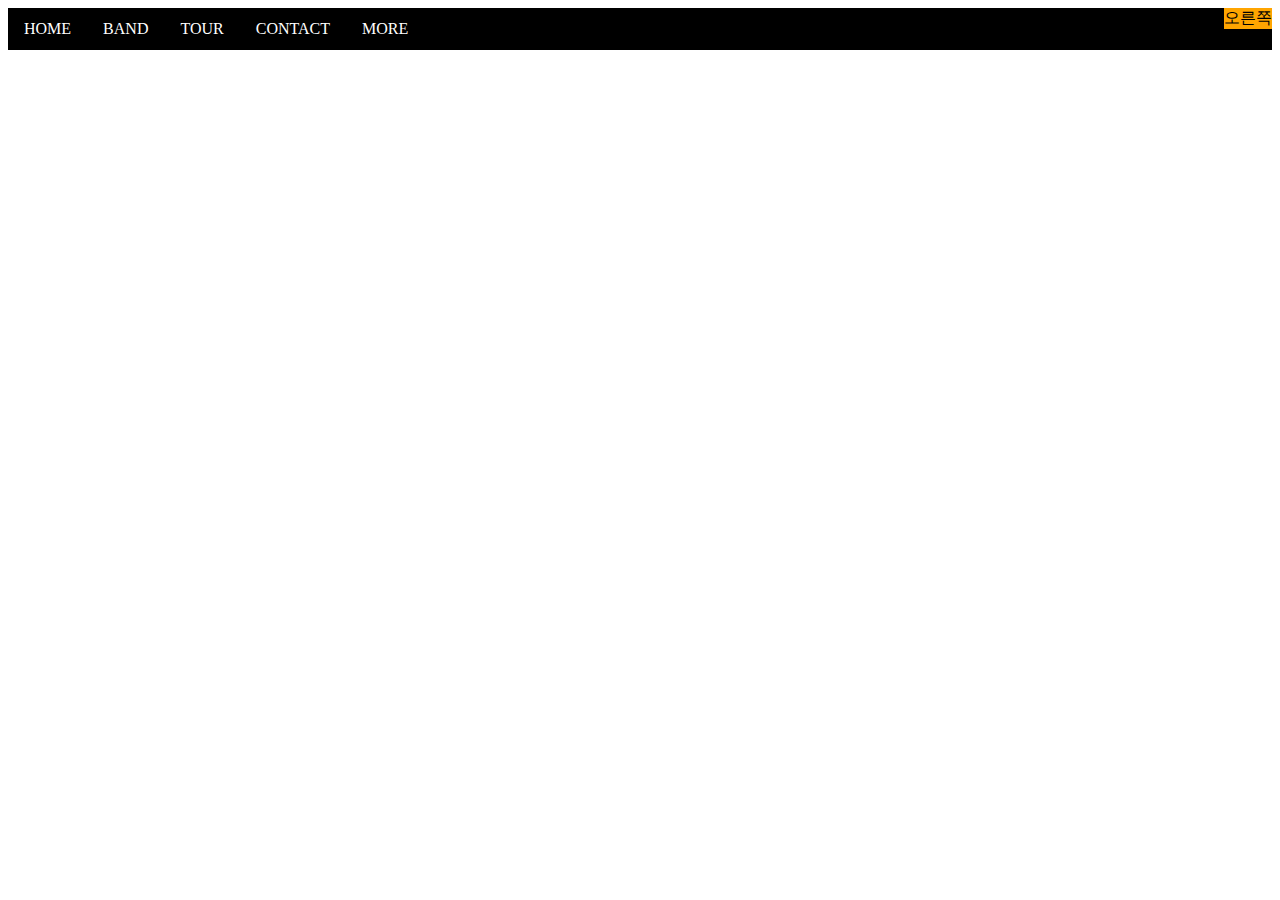
==== html/index.html @ 7b5d62cf "마지막" ====
<!DOCTYPE html>
<html lang="ko">

<head>
	<meta charset="UTF-8">
	<meta name="viewport" content="width=device-width, initial-scale=1.0">
	<title>BAND WEBSITE</title>
	<link rel="stylesheet" href="../css/index.css">
</head>

<body>
	<div class="header">
		<div class="nav-wrap">
			<div>HOME</div>
			<div>BAND</div>
			<div>TOUR</div>
			<div>CONTACT</div>
			<div>MORE</div>


		</div>
		<div class="sch-wrap">
			오른쪽
		</div>
		<div class="clearfix"></div>



	</div>

</body>

</html>
---- css/index.css ----
.clearfix {clear: both;}
.header {background-color : black;}
.nav-wrap {color: white; float: left;}

.nav-wrap>div{float: left; padding: 12px 16px;}
.nav-wrap >div:hover{background-color:gray ;cursor: pointer;}
.sch-wrap {background-color :orange; float: right;}
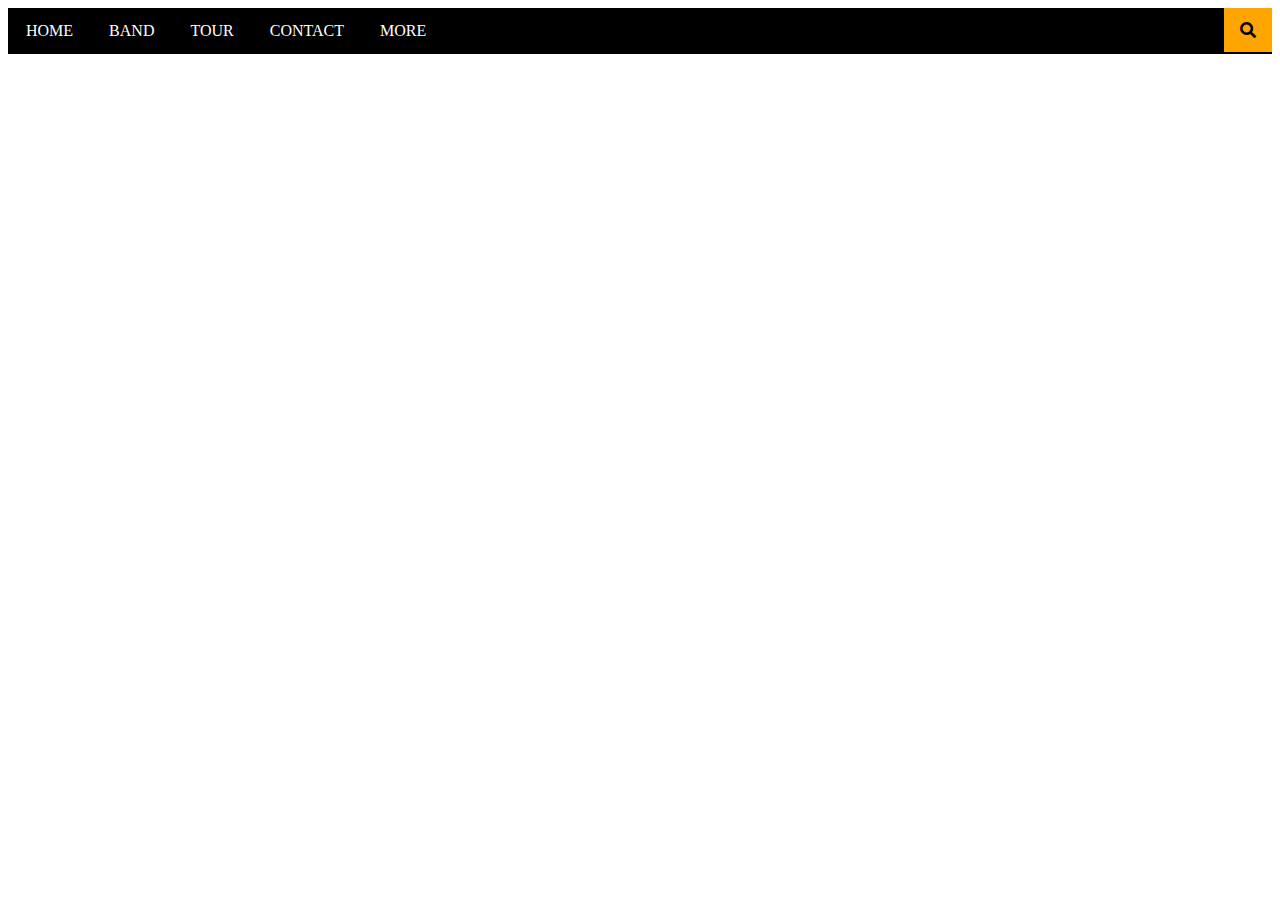
==== commit 67f190f4: "오늘" ====
--- a/html/index.html
+++ b/html/index.html
@@ -5,7 +5,9 @@
 	<meta charset="UTF-8">
 	<meta name="viewport" content="width=device-width, initial-scale=1.0">
 	<title>BAND WEBSITE</title>
+	<link rel="stylesheet" href="https://cdnjs.cloudflare.com/ajax/libs/font-awesome/5.13.0/css/all.min.css">
 	<link rel="stylesheet" href="../css/index.css">
+
 </head>
 
 <body>
@@ -20,7 +22,8 @@
 
 		</div>
 		<div class="sch-wrap">
-			오른쪽
+			<span class="fa fa-search"></span>
+		
 		</div>
 		<div class="clearfix"></div>
 
--- a/css/index.css
+++ b/css/index.css
@@ -2,7 +2,8 @@
 .header {background-color : black;}
 .nav-wrap {color: white; float: left;}
 
-.nav-wrap>div{float: left; padding: 12px 16px;}
+
+.nav-wrap>div{float: left; padding: 14px 18px;}
 .nav-wrap >div:hover{background-color:gray ;cursor: pointer;}
 .sch-wrap {background-color :orange; float: right;}
-
+.sch-wrap>span{padding: 14px 16px;}
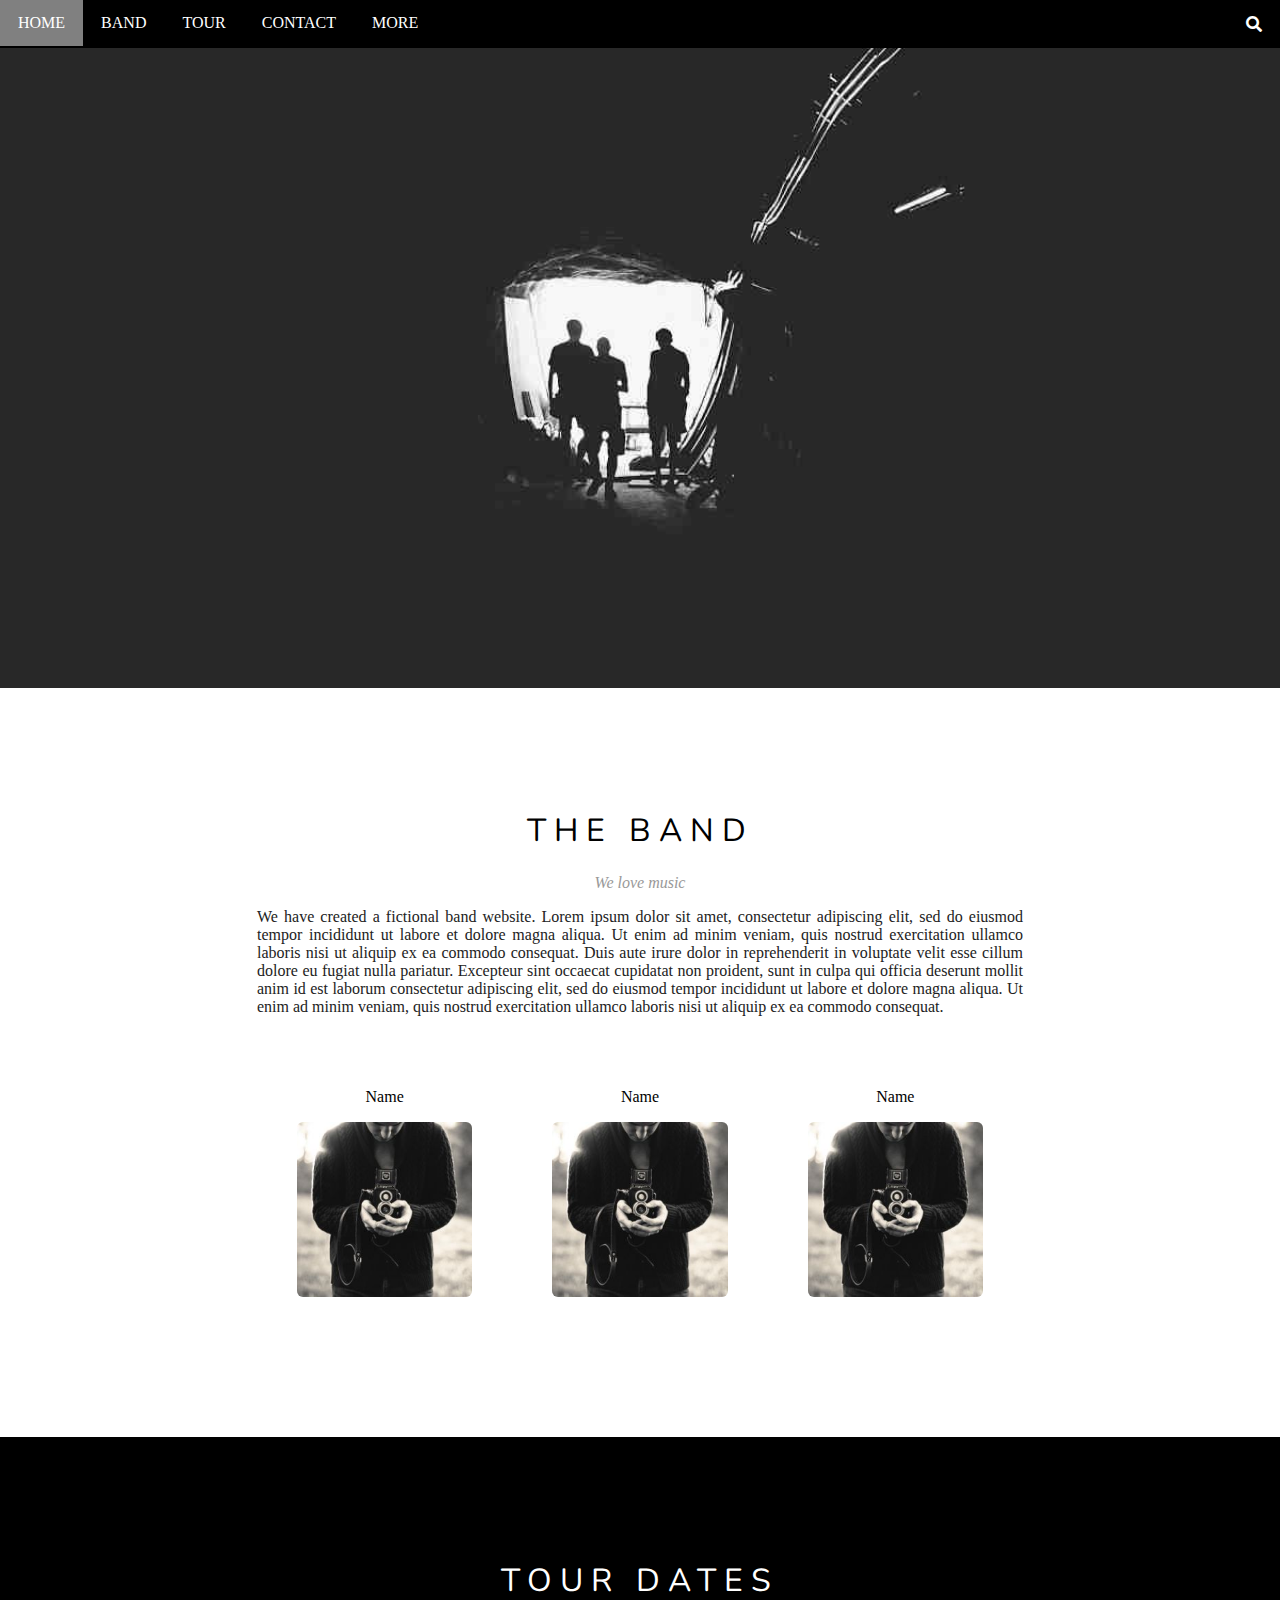
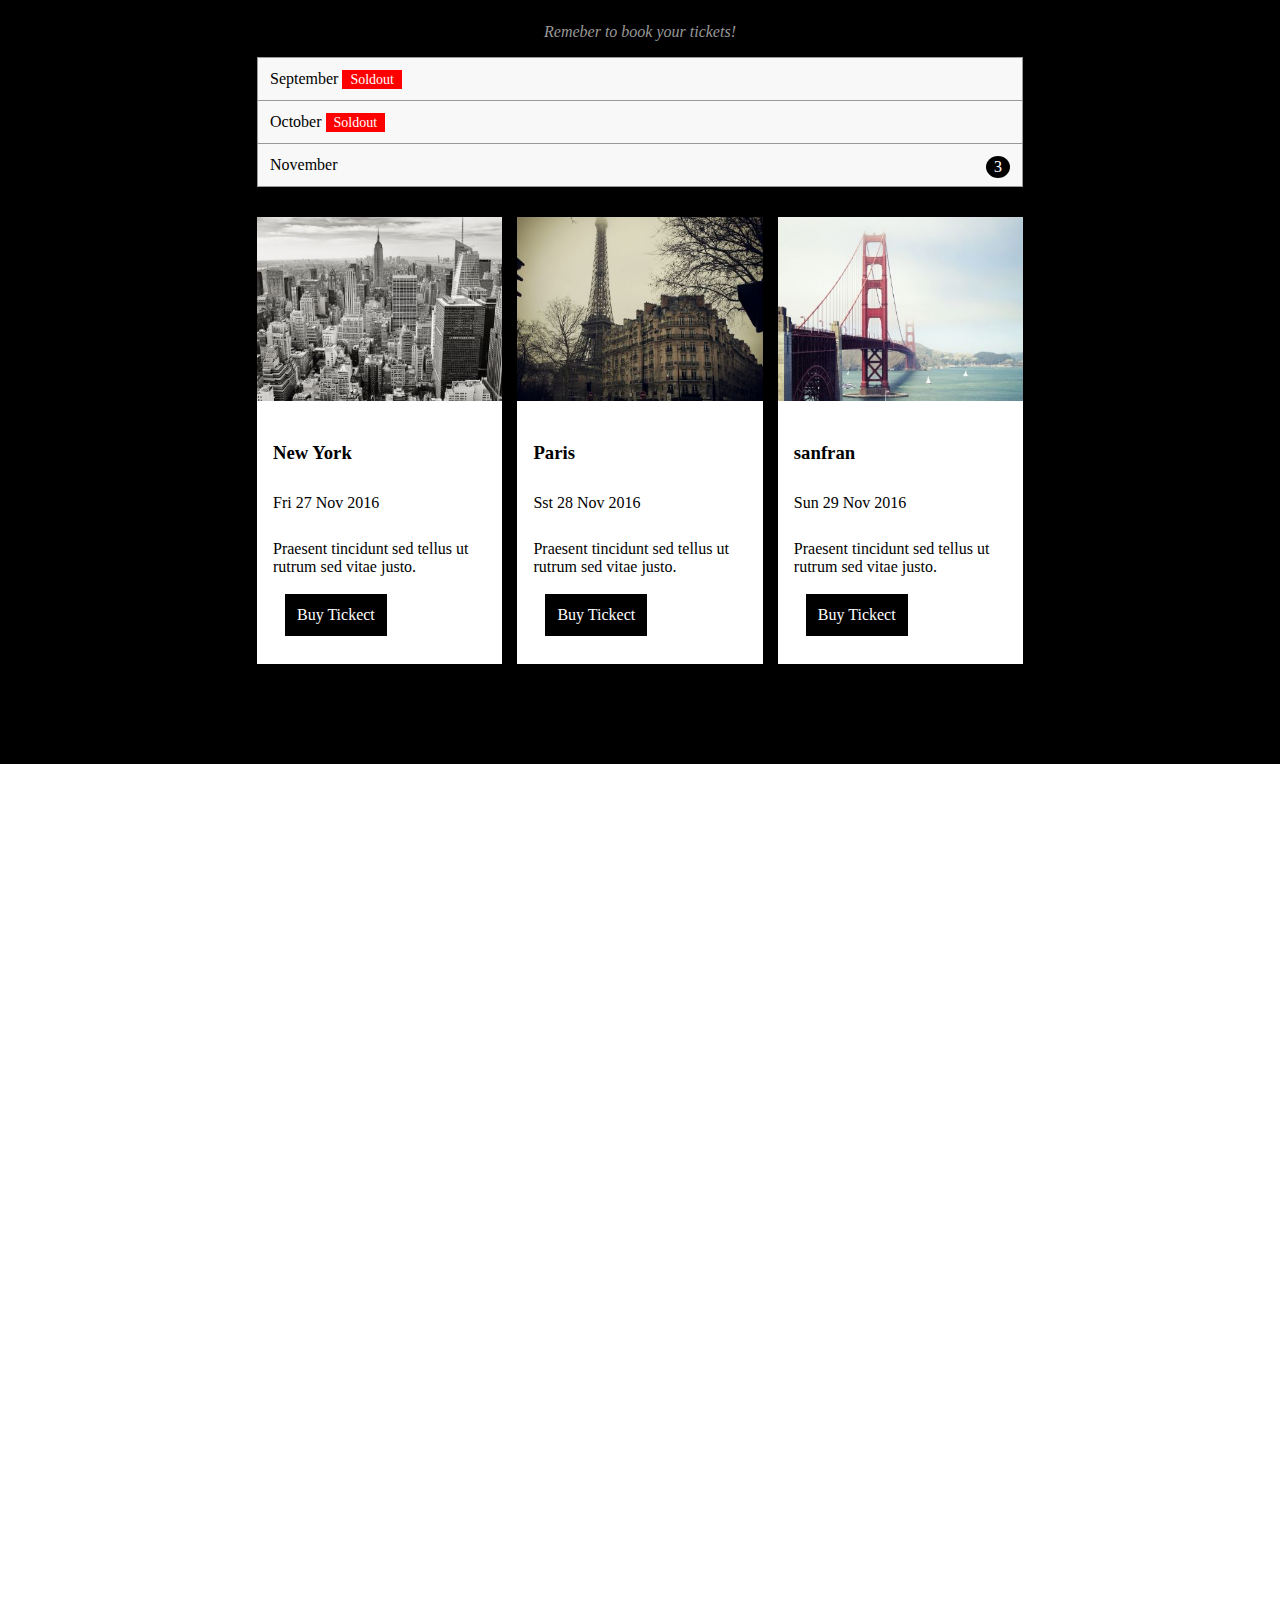
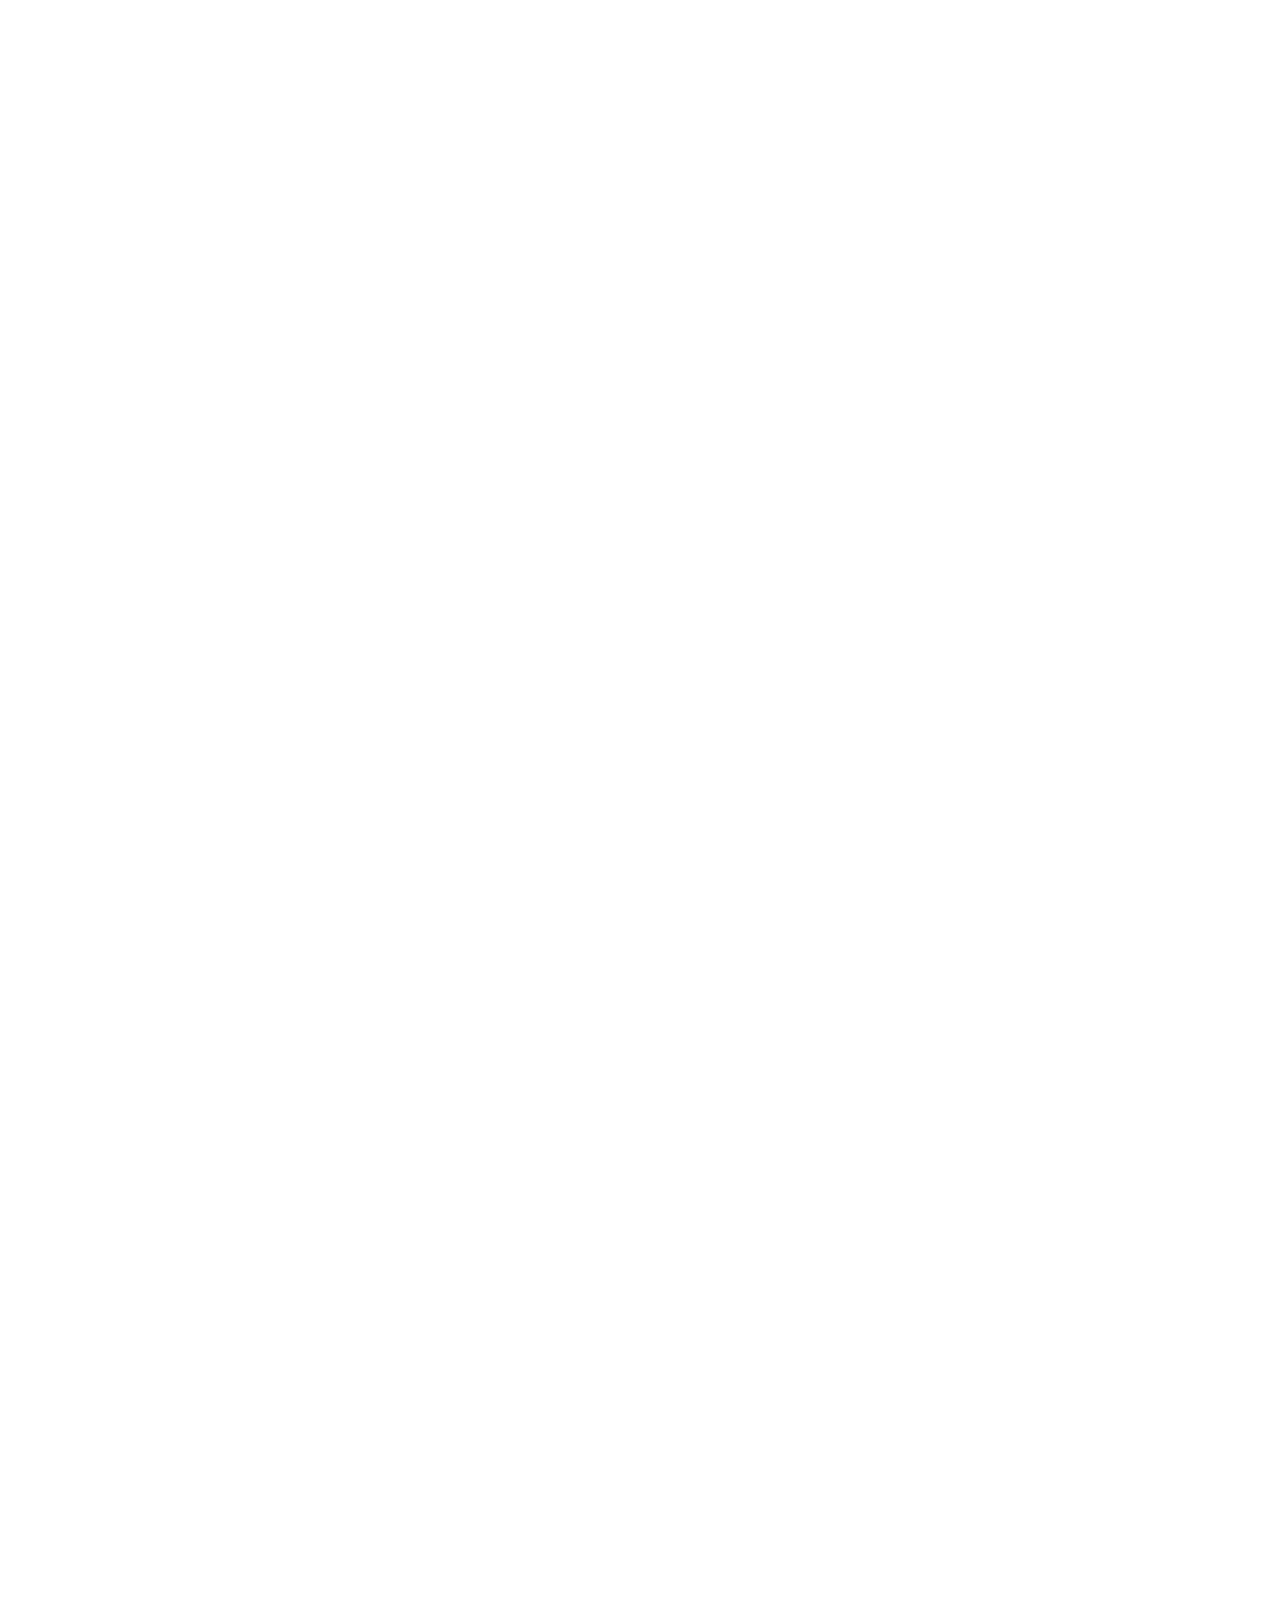
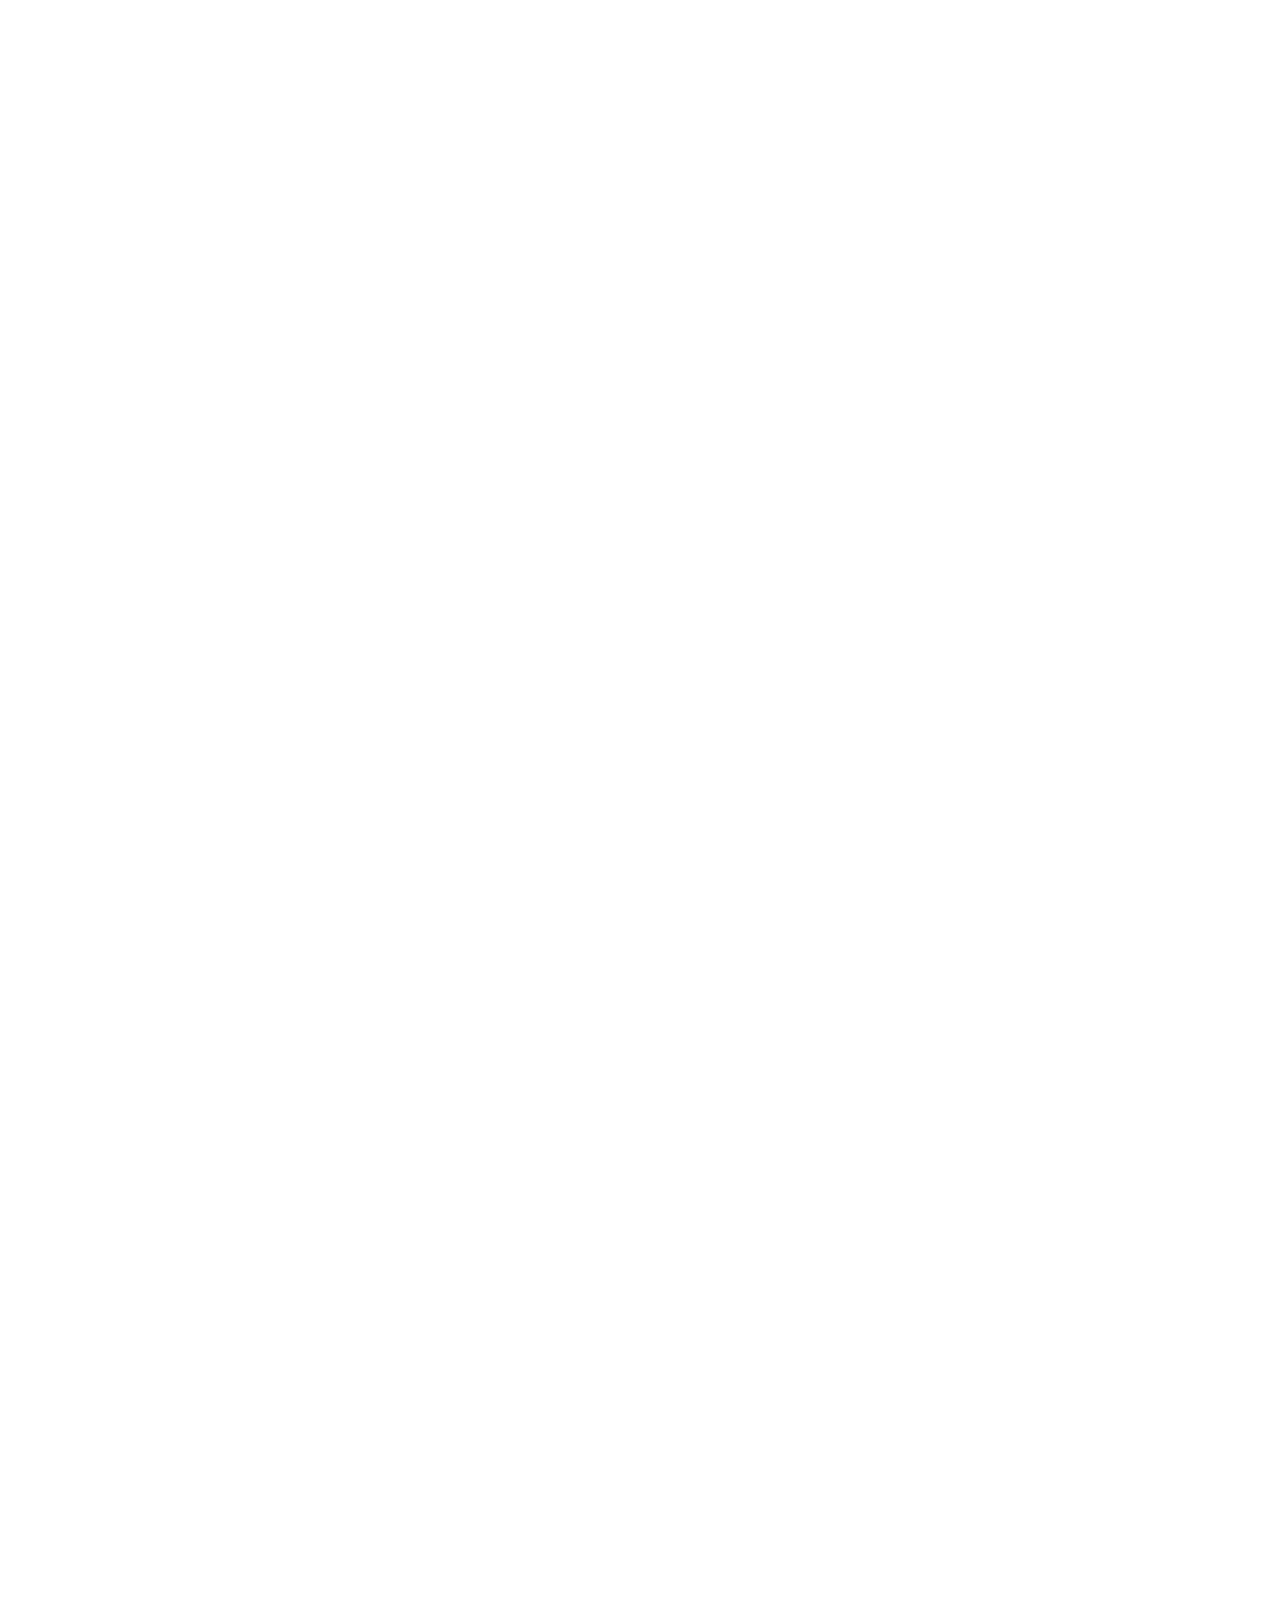
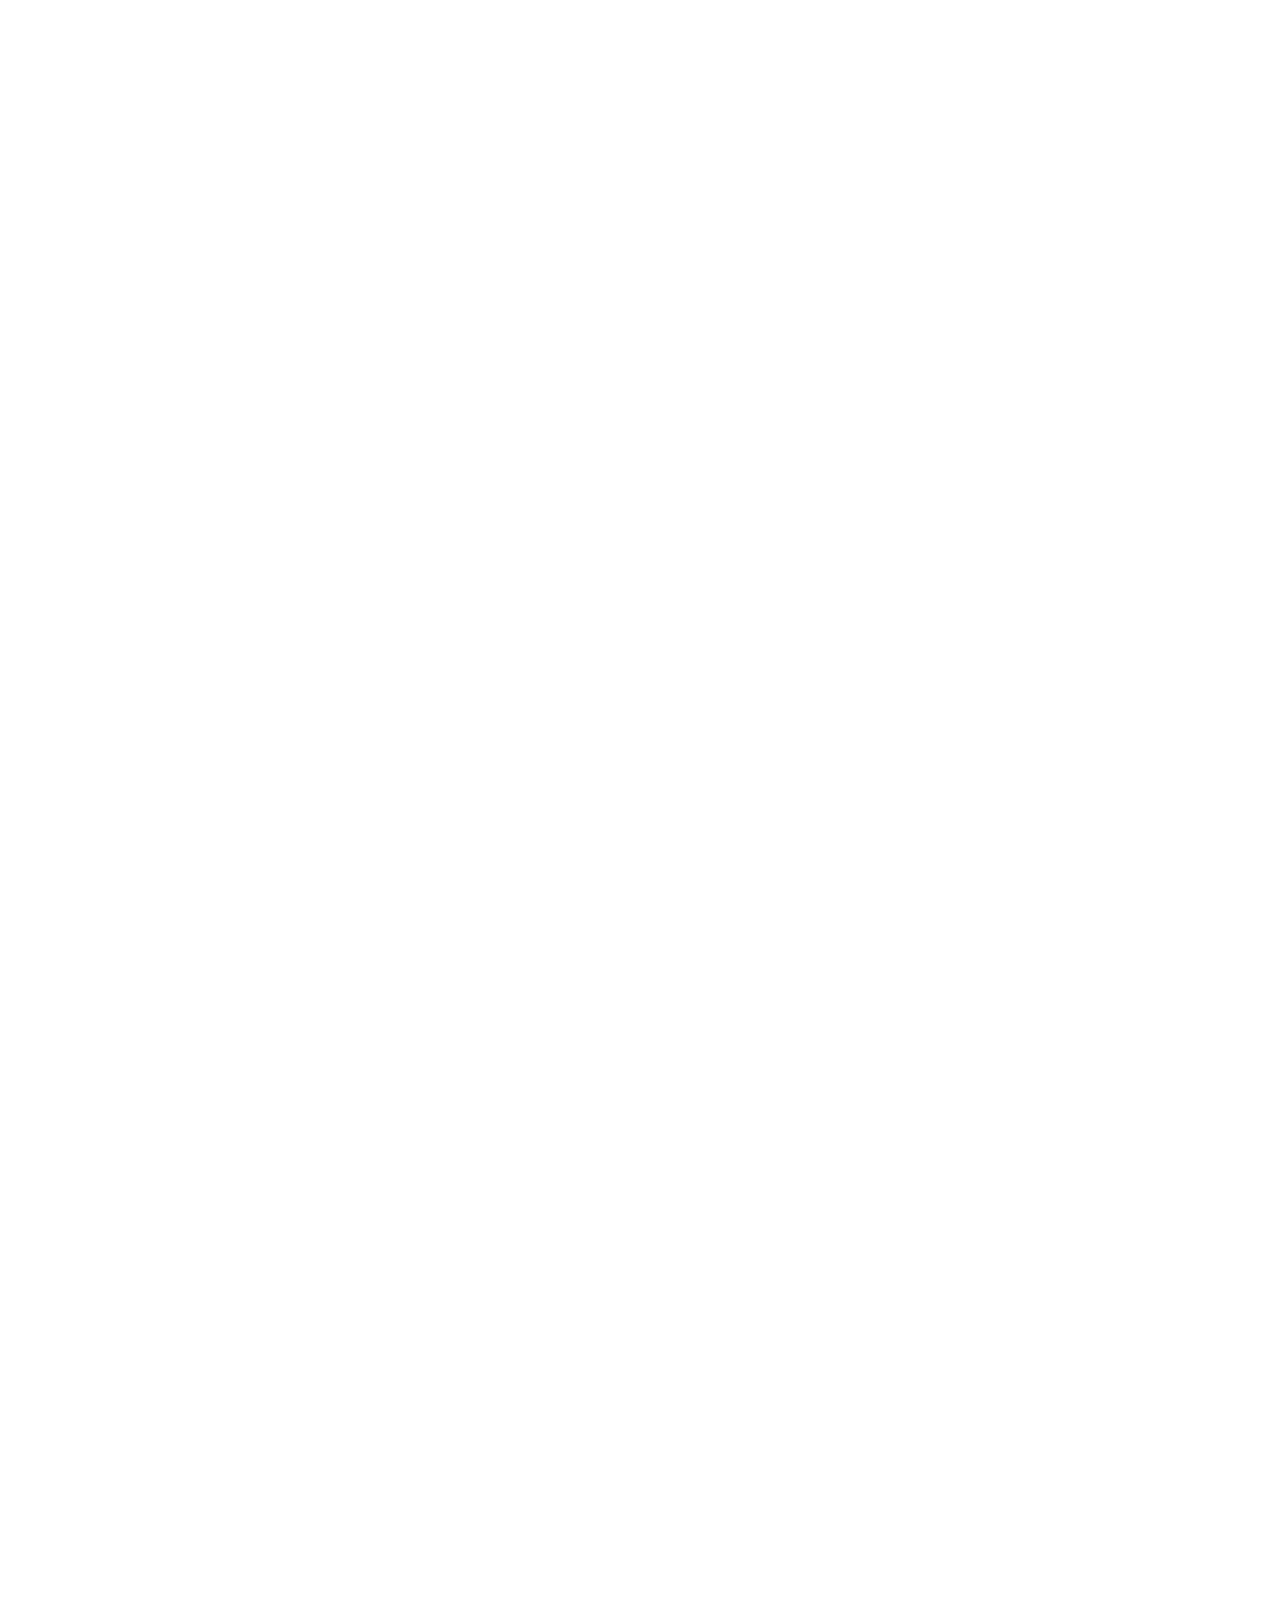
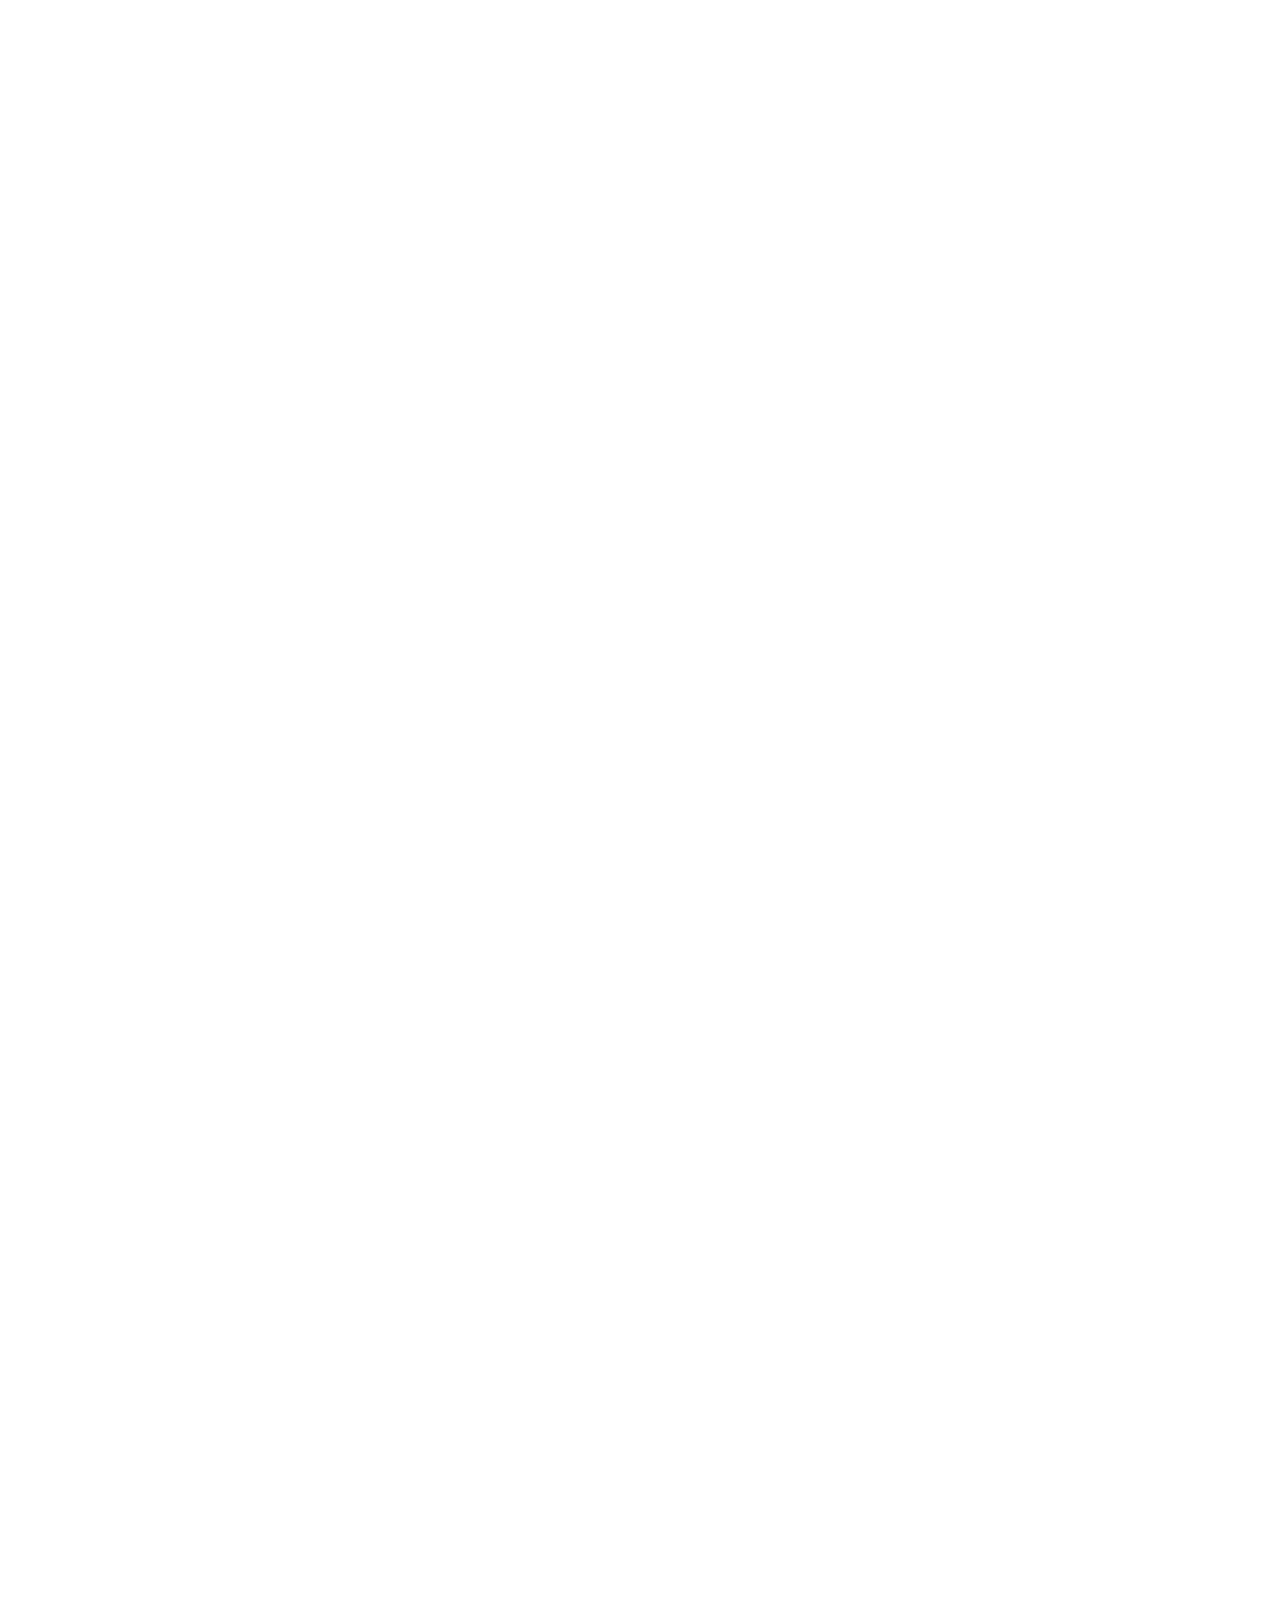
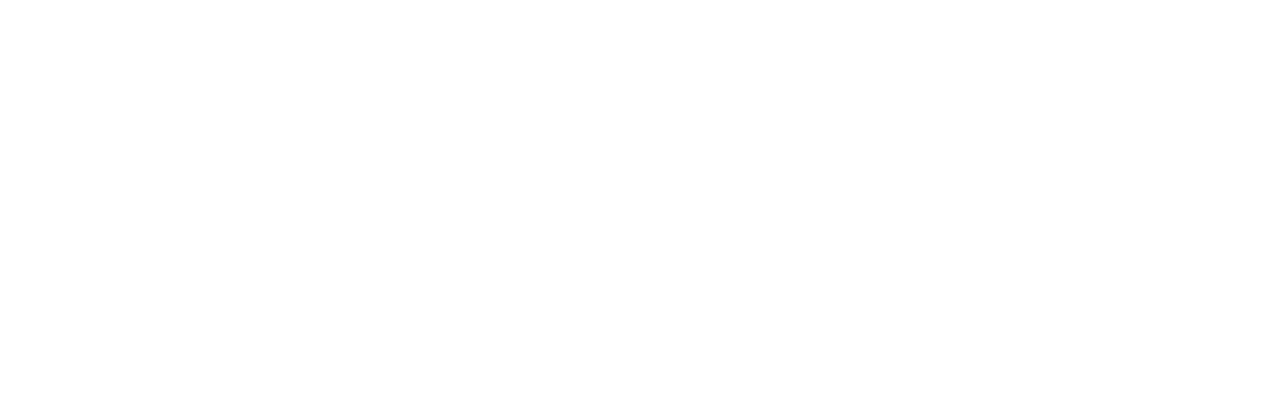
==== commit e29e723f: "처음" ====
--- a/html/index.html
+++ b/html/index.html
@@ -5,6 +5,7 @@
 	<meta charset="UTF-8">
 	<meta name="viewport" content="width=device-width, initial-scale=1.0">
 	<title>BAND WEBSITE</title>
+
 	<link rel="stylesheet" href="https://cdnjs.cloudflare.com/ajax/libs/font-awesome/5.13.0/css/all.min.css">
 	<link rel="stylesheet" href="../css/index.css">
 
@@ -18,18 +19,104 @@
 			<div>TOUR</div>
 			<div>CONTACT</div>
 			<div>MORE</div>
-
-
 		</div>
 		<div class="sch-wrap">
 			<span class="fa fa-search"></span>
-		
 		</div>
 		<div class="clearfix"></div>
+	</div>
+	<div class="main-wrap">
+		<img src="../img/la.jpg" alt="la " class="main-img">
+	</div>
+	<div class="band-wrap wrapper">
+		<h1 class="title"> THE BAND </h1>
+		<p class="slogan"> We love music</p>
+		<p class="desc"> We have created a fictional band website. Lorem ipsum dolor sit amet, consectetur adipiscing elit,
+			sed do eiusmod tempor incididunt ut labore et dolore magna aliqua. Ut enim ad minim veniam, quis nostrud
+			exercitation ullamco laboris nisi ut aliquip ex ea commodo consequat. Duis aute irure dolor in reprehenderit in
+			voluptate velit esse cillum dolore eu fugiat nulla pariatur. Excepteur sint occaecat cupidatat non proident, sunt
+			in culpa qui officia deserunt mollit anim id est laborum consectetur adipiscing elit, sed do eiusmod tempor
+			incididunt ut labore et dolore magna aliqua. Ut enim ad minim veniam, quis nostrud exercitation ullamco laboris
+			nisi ut aliquip ex ea commodo consequat.</p>
+		<div class="members">
+			<div class="member">
+				<div class=name>Name </div>
+				<div class="photo">
+					<img src="../img/bandmember.jpg" alt="photo" class="img">
+				</div>
+			</div>
+			<div class="member">
+				<div class=name>Name </div>
+				<div class="photo">
+					<img src="../img/bandmember.jpg" alt="photo" class="img">
+				</div>
+			</div>
+			<div class="member">
+				<div class=name>Name </div>
+				<div class="photo">
+					<img src="../img/bandmember.jpg" alt="photo" class="img">
+				</div>
+			</div>
+		</div>
+		<div class="clearfix"></div>
+	</div>
+	<div class="tour-wrap">
+		<div class="wrapper">
+			<h1 class="title">TOUR DATES</h1>
+			<p class="slogan"> Remeber to book your tickets!</p>
+			<div class="lists">
+				<div class="list">
+					September
+					<span class="badge-soldout">Soldout</span>
+				</div>
+				<div class="list">
+					October
+					<span class="badge-soldout">Soldout</span>
+				</div>
+				<div class="list">
+					November
+					<span class="badge-counter">3</span>
+				</div>
+			</div>
+			<div class="cities">
+				<div class="city">
+					<div class="photo">
+						<img src="../img/newyork.jpg" alt="newyork" class="img">
+					</div>
+					<div class="conts">
+						<h3>New York</h3>
+						<p>Fri 27 Nov 2016</p>
+						<div class="summary"> Praesent tincidunt sed tellus ut rutrum sed vitae justo.</div>
+						<div class="bt-buy">Buy Tickect</div>
+					</div>
+				</div>
+				<div class="city">
+					<div class="photo">
+						<img src="../img/paris.jpg" alt="paris" class="img">
+					</div>
+					<div class="conts">
+						<h3>Paris</h3>
+						<p>Sst 28 Nov 2016</p>
+						<div class="summary"> Praesent tincidunt sed tellus ut rutrum sed vitae justo.</div>
+						<dir class="bt-buy">Buy Tickect</dir>
+					</div>
+				</div>
+				<div class="city">
+					<div class="photo">
+						<img src="../img/sanfran.jpg" alt="sanfran" class="img">
+					</div>
+					<div class="conts">
+						<h3>sanfran</h3>
+						<p>Sun 29 Nov 2016</p>
+						<div class="summary"> Praesent tincidunt sed tellus ut rutrum sed vitae justo.</div>
+						<div class="bt-buy">Buy Tickect</div>
+					</div>
+				</div>
+				<div class="clearfix"></div>
+			</div>
+		</div>
+	</div>
 
-
-
-	</div>
 
 </body>
 
--- a/css/index.css
+++ b/css/index.css
@@ -1,9 +1,222 @@
-.clearfix {clear: both;}
-.header {background-color : black;}
-.nav-wrap {color: white; float: left;}
-
-
-.nav-wrap>div{float: left; padding: 14px 18px;}
-.nav-wrap >div:hover{background-color:gray ;cursor: pointer;}
-.sch-wrap {background-color :orange; float: right;}
-.sch-wrap>span{padding: 14px 16px;}
+/********** 글꼴 불러오기 **********/
+@import url('https://fonts.googleapis.com/css2?family=Nunito:wght@300;400;700&display=swap');
+
+/**********normalize**********/
+html,
+body {
+	margin: 0;
+	padding: 0;
+}
+
+h1,
+h2,
+h3,
+h4,
+h5,
+h6,
+div,
+p,
+ul,
+li,
+dl,
+dd,
+dt {
+	box-sizing: border-box;
+}
+
+img {
+	vertical-align: bottom;
+}
+
+body {
+	height: 10000px;
+}
+
+/* 공통사항 */
+.img {
+	width: 100%;
+}
+
+.clearfix {
+	clear: both;
+}
+
+.title {
+	text-align: center;
+	font-family: 'Nunito', sans-serif;
+	font-weight: 400;
+	letter-spacing: 8px;
+}
+
+.slogan {
+	color: #999;
+	text-align: center;
+	font-style: italic;
+}
+
+.desc {
+	color: #222;
+	text-align: justify;
+}
+
+.wrapper {
+	width: 100%;
+	max-width: 790px;
+	margin: 0 auto;
+	padding: 100px 12px;
+}
+
+.header {
+	background-color: black;
+	color: white;
+}
+
+.nav-wrap {
+	float: left;
+}
+
+
+.nav-wrap>div {
+	float: left;
+	padding: 14px 18px;
+}
+
+.nav-wrap>div:hover {
+	background-color: gray;
+	cursor: pointer;
+}
+
+.sch-wrap {
+	float: right;
+	color: white;
+}
+
+.sch-wrap:hover {
+	cursor: pointer;
+	background-color: red;
+}
+
+.sch-wrap>span {
+	padding: 16px 18px;
+}
+
+
+/* .main-wrap */
+.main-wrap {
+	text-align: center;
+}
+
+.main-img {
+	max-width: 1400px;
+	width: 100%;
+}
+
+/* .band-wrap  */
+
+
+.member {
+	width: 33.3333%;
+	float: left;
+	padding: 40px;
+}
+
+.member>.name {
+	text-align: center;
+	padding: 16px;
+}
+
+/* .member>.photo> img{} */
+.member img {
+	border-radius: 6px;
+}
+
+
+/*  tour-wrap */
+.tour-wrap {
+	background-color: black;
+}
+
+.tour-wrap .title {
+	color: #fff;
+}
+
+.tour-wrap .lists {
+	background-color: #f8f8f8;
+	border: 1px solid#999;
+}
+
+/*  
+.tour-wrap .list {padding: 12px; border-bottom: 1px solid #999;}
+.tour-wrap .list : last-child {border-bottom: none}
+*/
+.tour-wrap .list {
+	padding: 12px;
+}
+
+.tour-wrap .list:not(:last-child) {
+	border-bottom: 1px solid #999;
+}
+
+.badge-soldout {
+	background-color: red;
+	color: white;
+	padding: 2px 8px;
+	font-size: 14px;
+	margin: ;
+}
+
+.badge-counter {
+	float: right;
+	background-color: black;
+	color: white;
+	padding: 2px 8px;
+	border-radius: 50%;
+}
+
+.cities {
+	margin-top: 30px;
+}
+
+.city {
+	float: left;
+	width: 32%;
+}
+
+.city:nth-child(2) {
+	margin: 0 2%;
+}
+
+.city>.conts {
+	background-color: white;
+	padding: 16px;
+}
+
+.city>.photo>img:hover {
+	opacity: 0.6;
+}
+
+.city>.conts>h3 {
+	padding: 6px 0;
+}
+
+.city>.conts>p {
+	padding: 6px 0;
+}
+
+.city>.conts>.summary {
+	padding: 6px 0;
+}
+
+.city>.conts>.bt-buy {
+	padding: 12px;
+	background-color: black;
+	color: white;
+	display: inline-block;
+	margin: 12px;
+}
+
+.city>.conts>.bt-buy :hover {
+	background-color: #ccc;
+	color: #111111;
+	cursor: pointer;
+}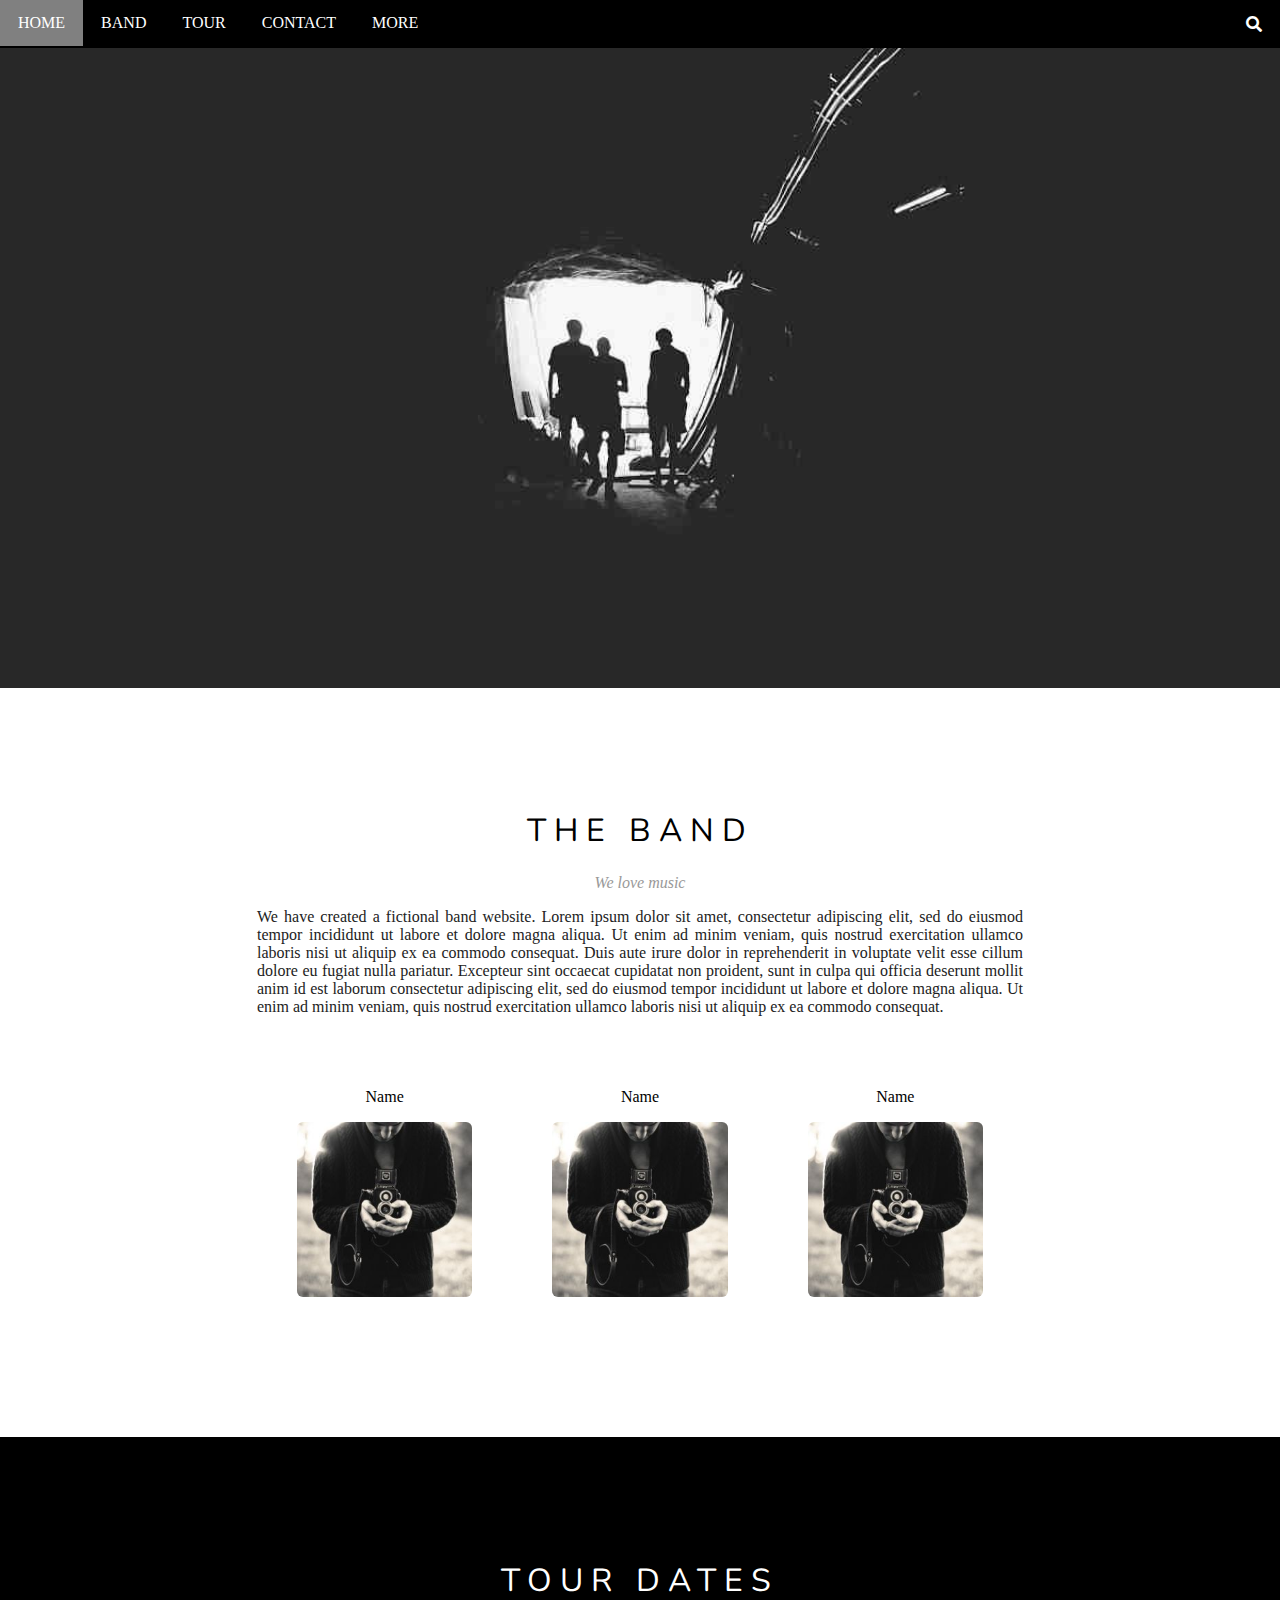
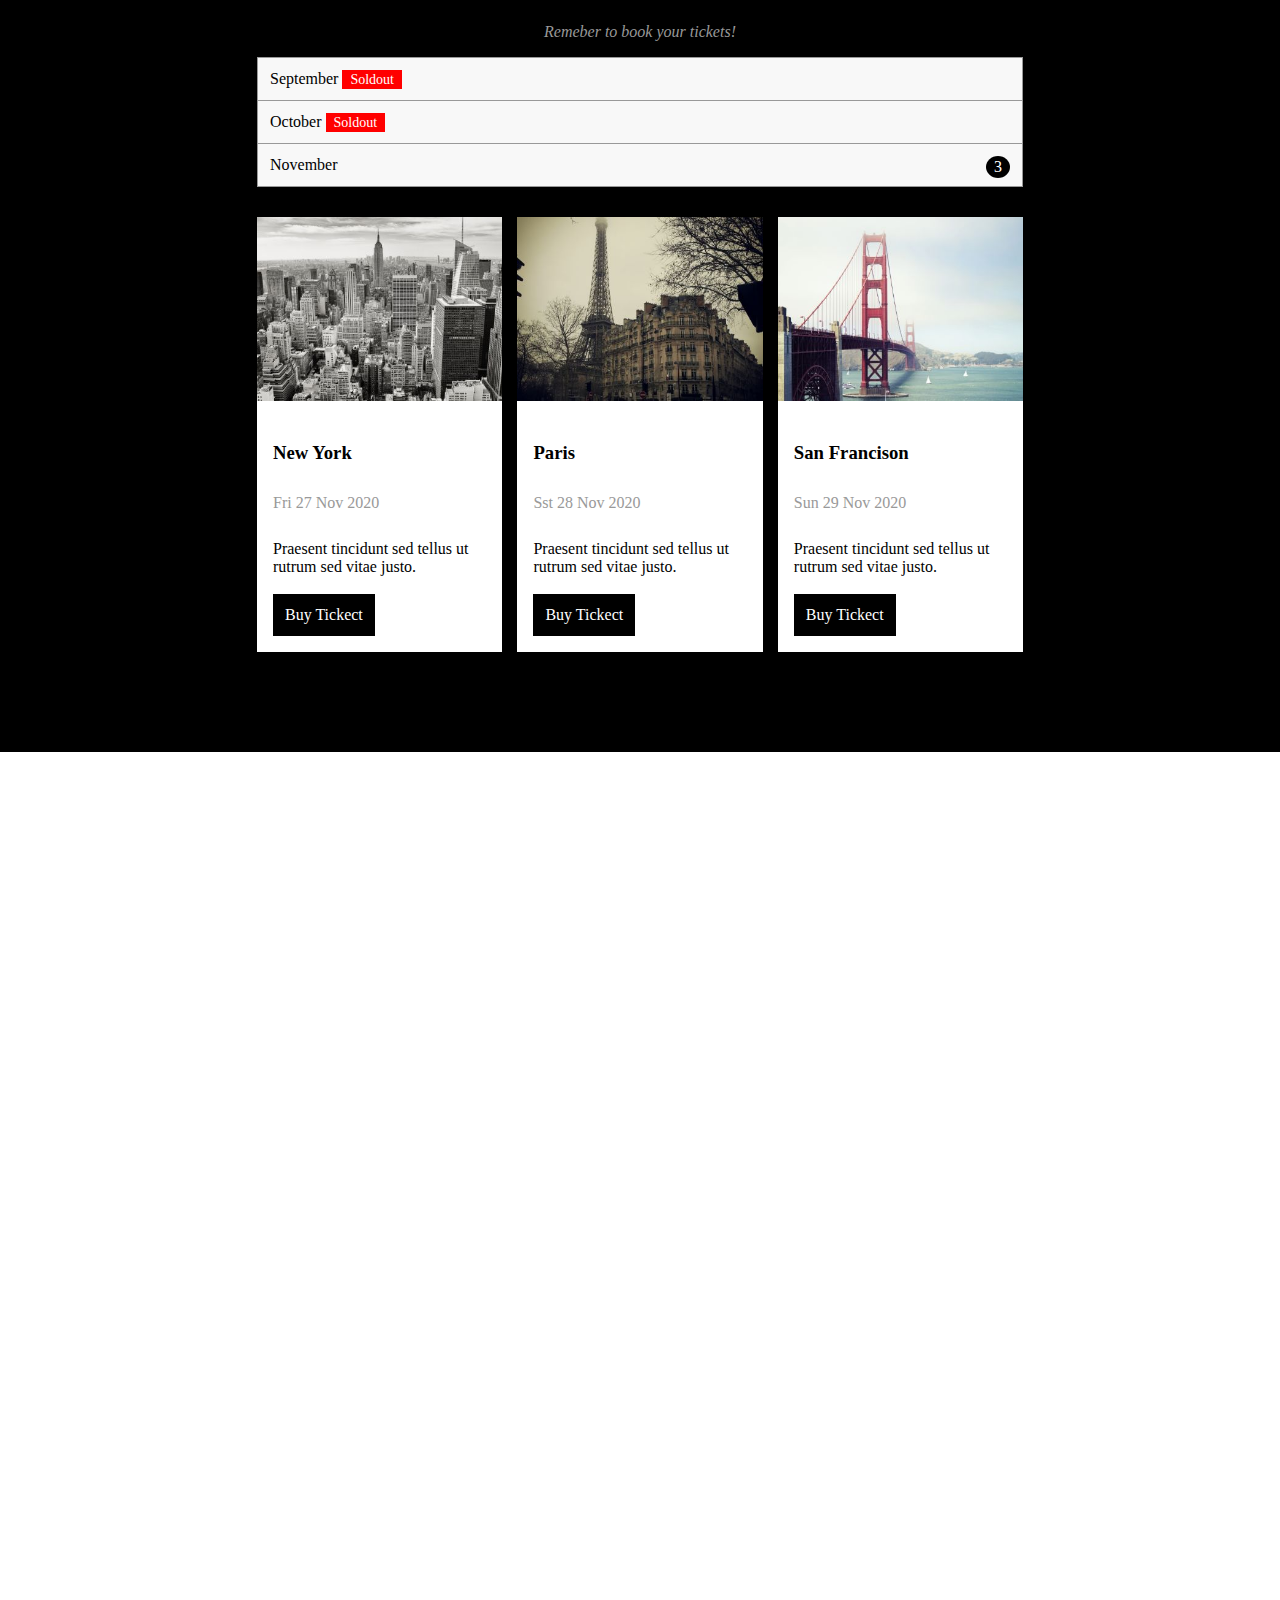
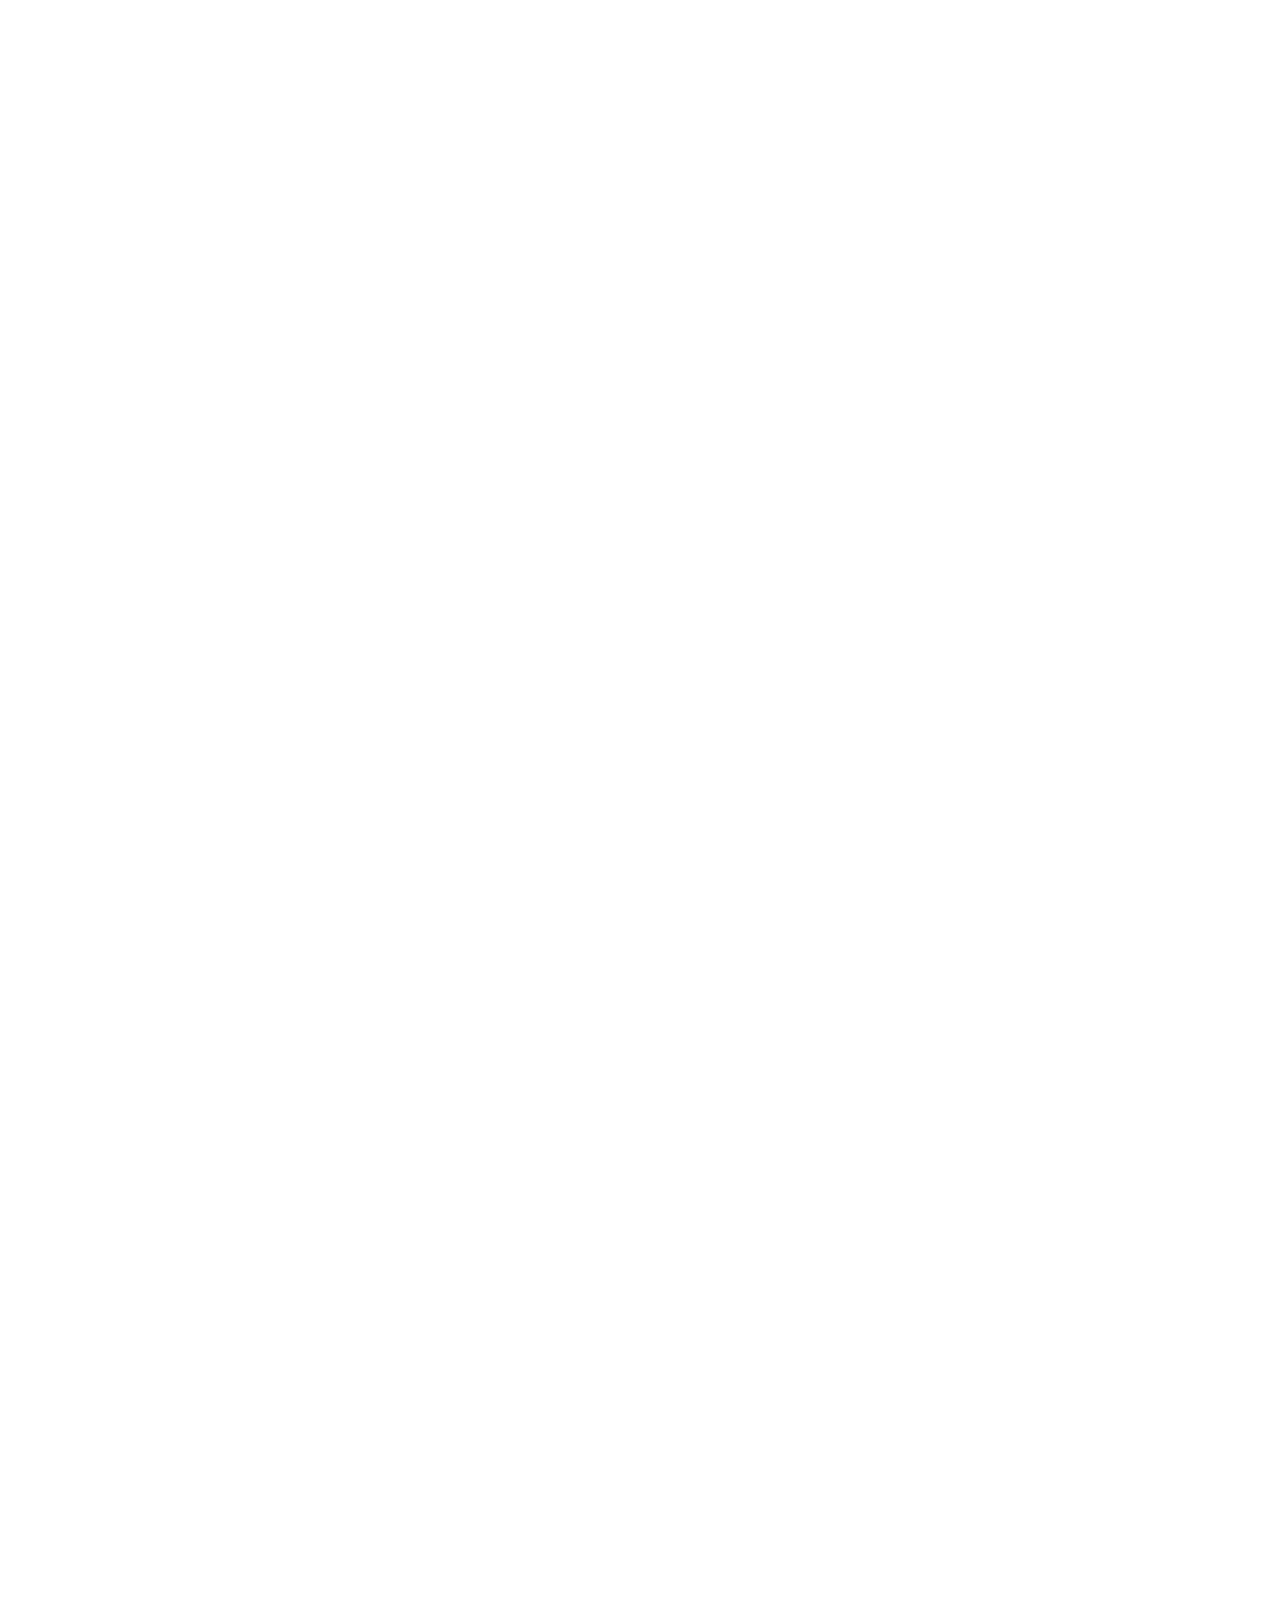
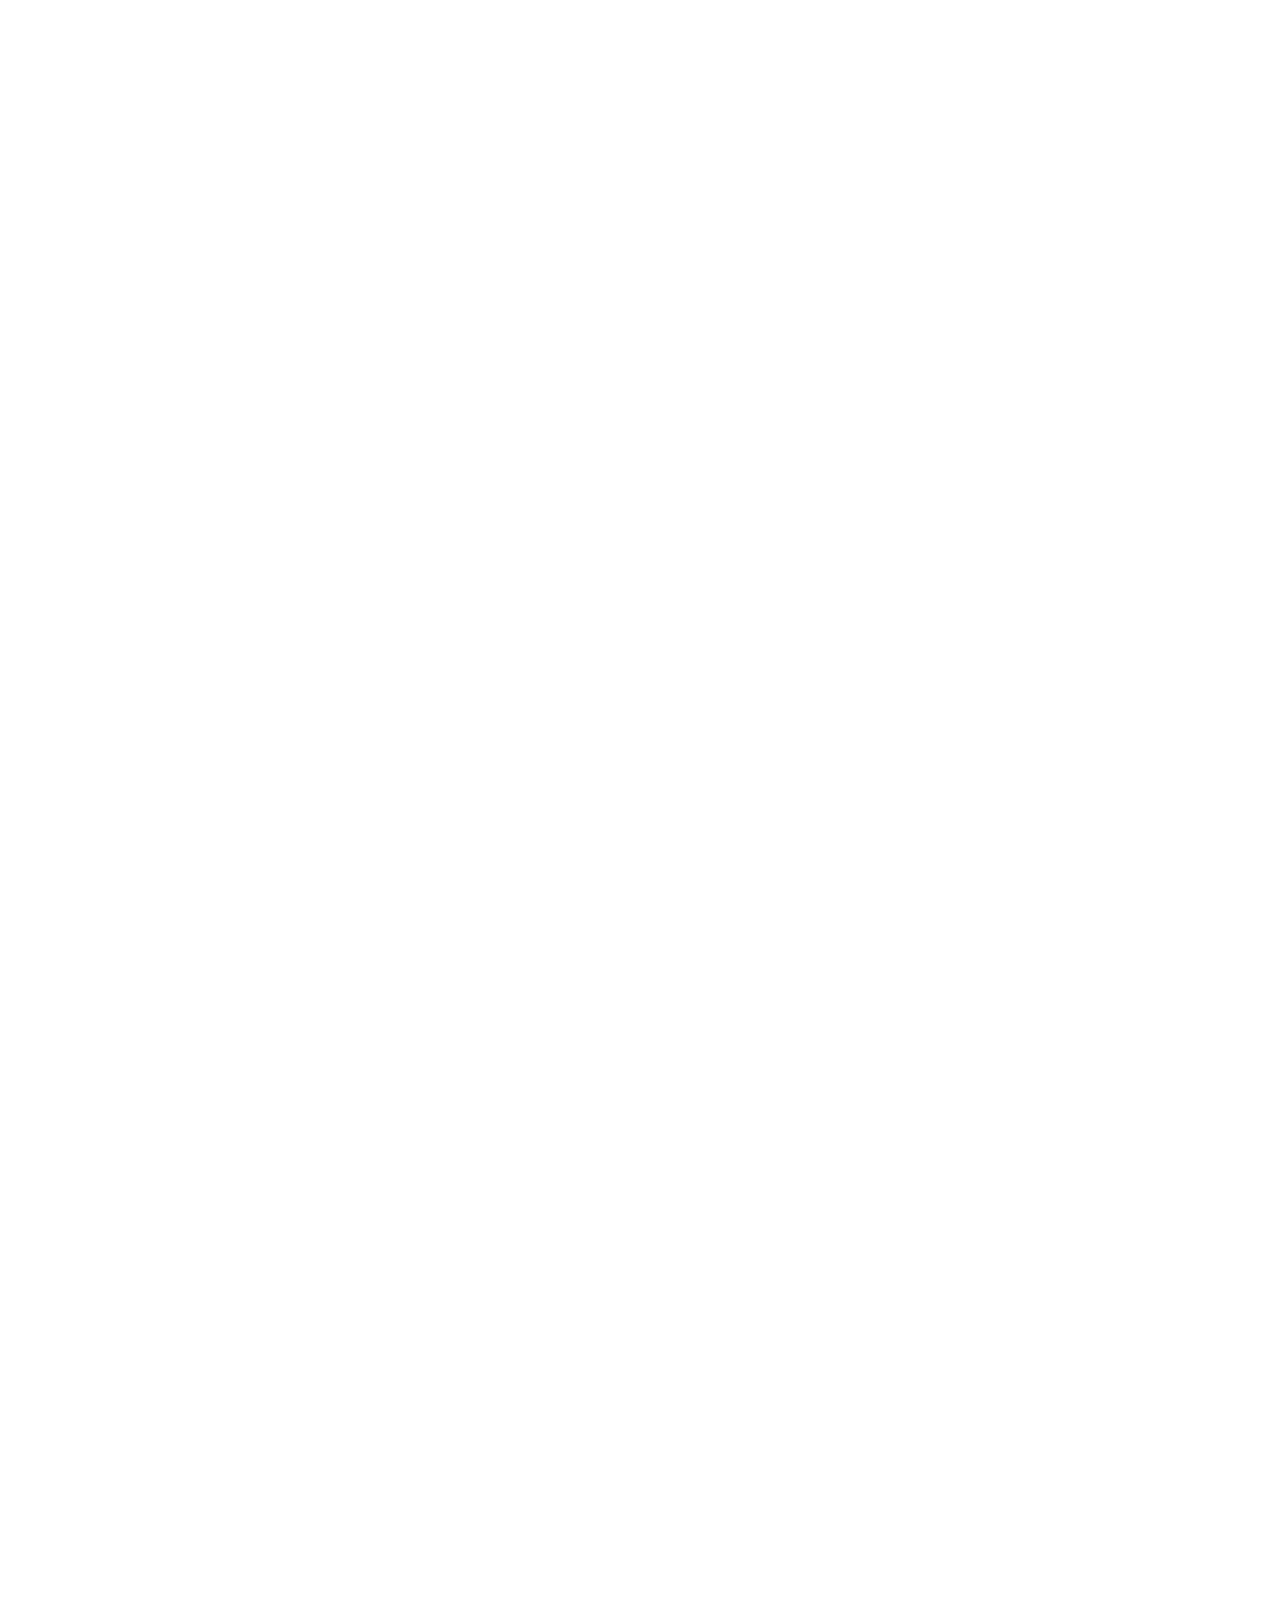
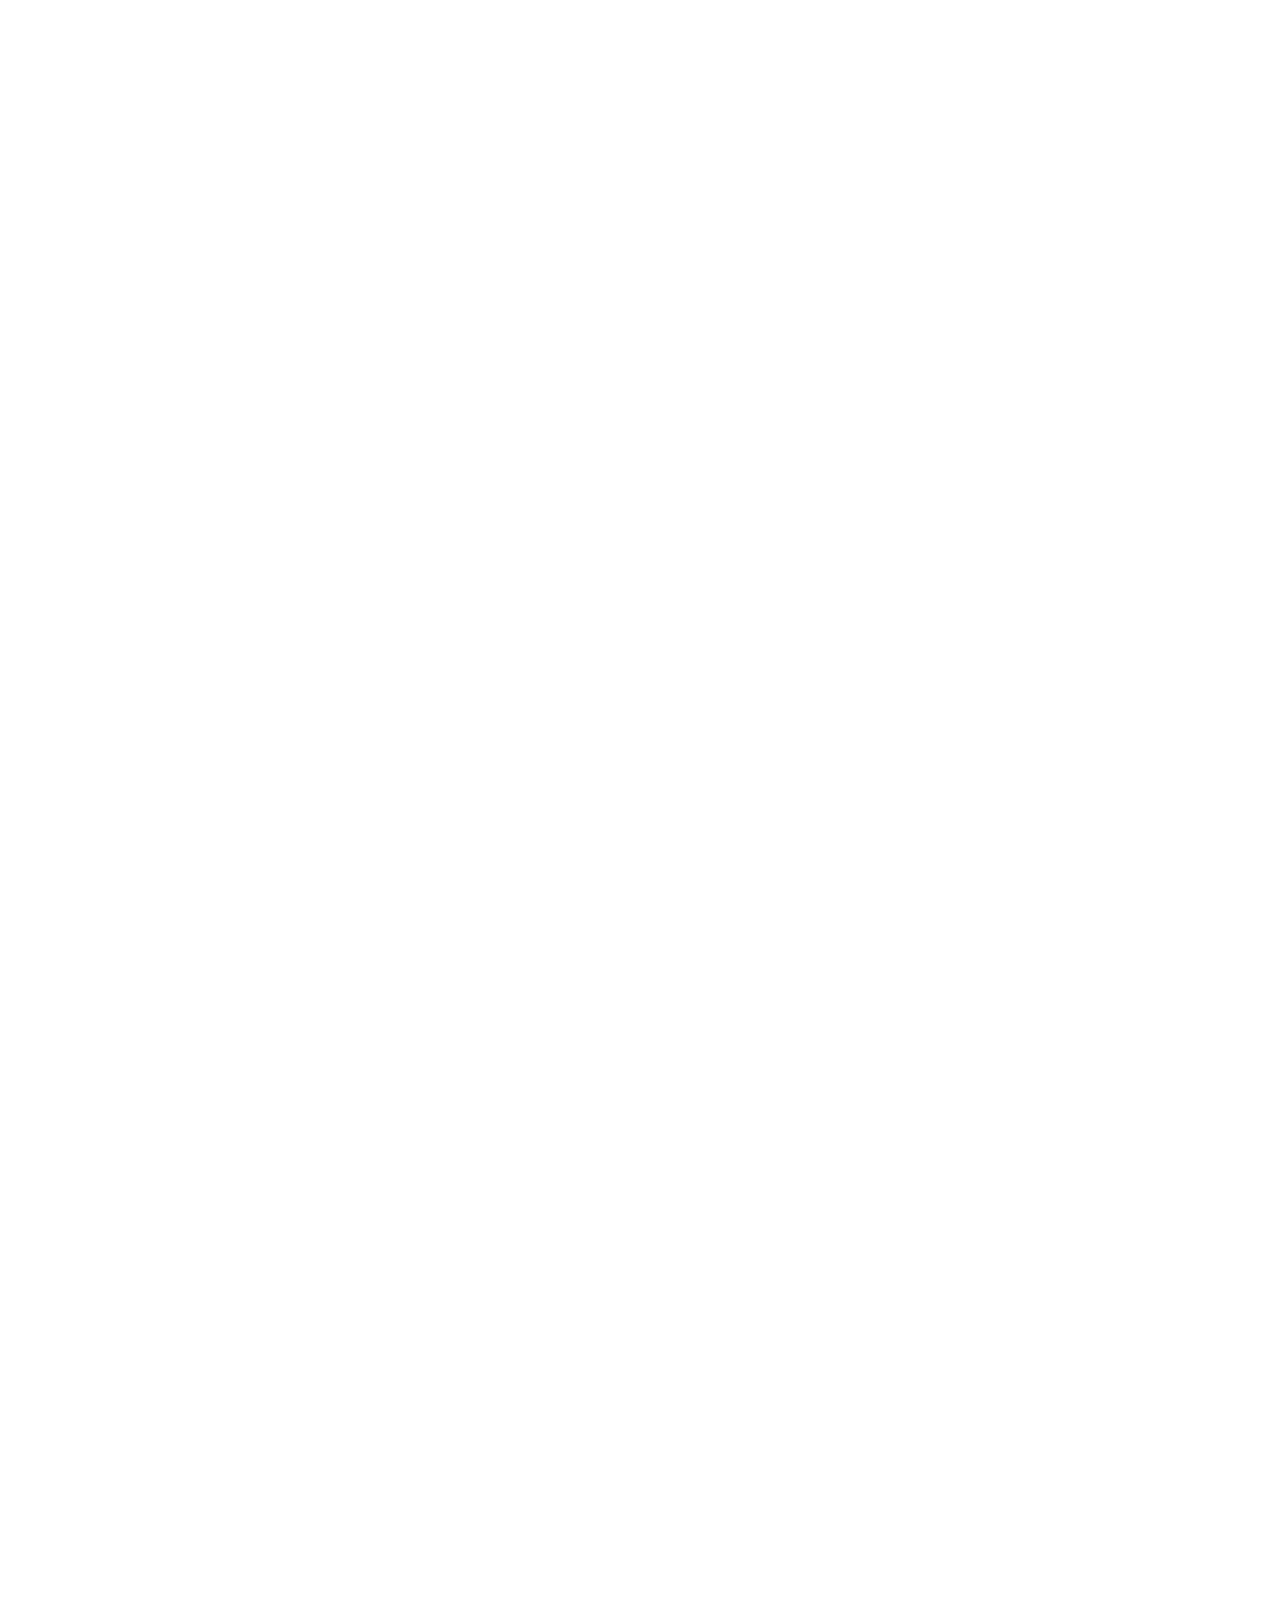
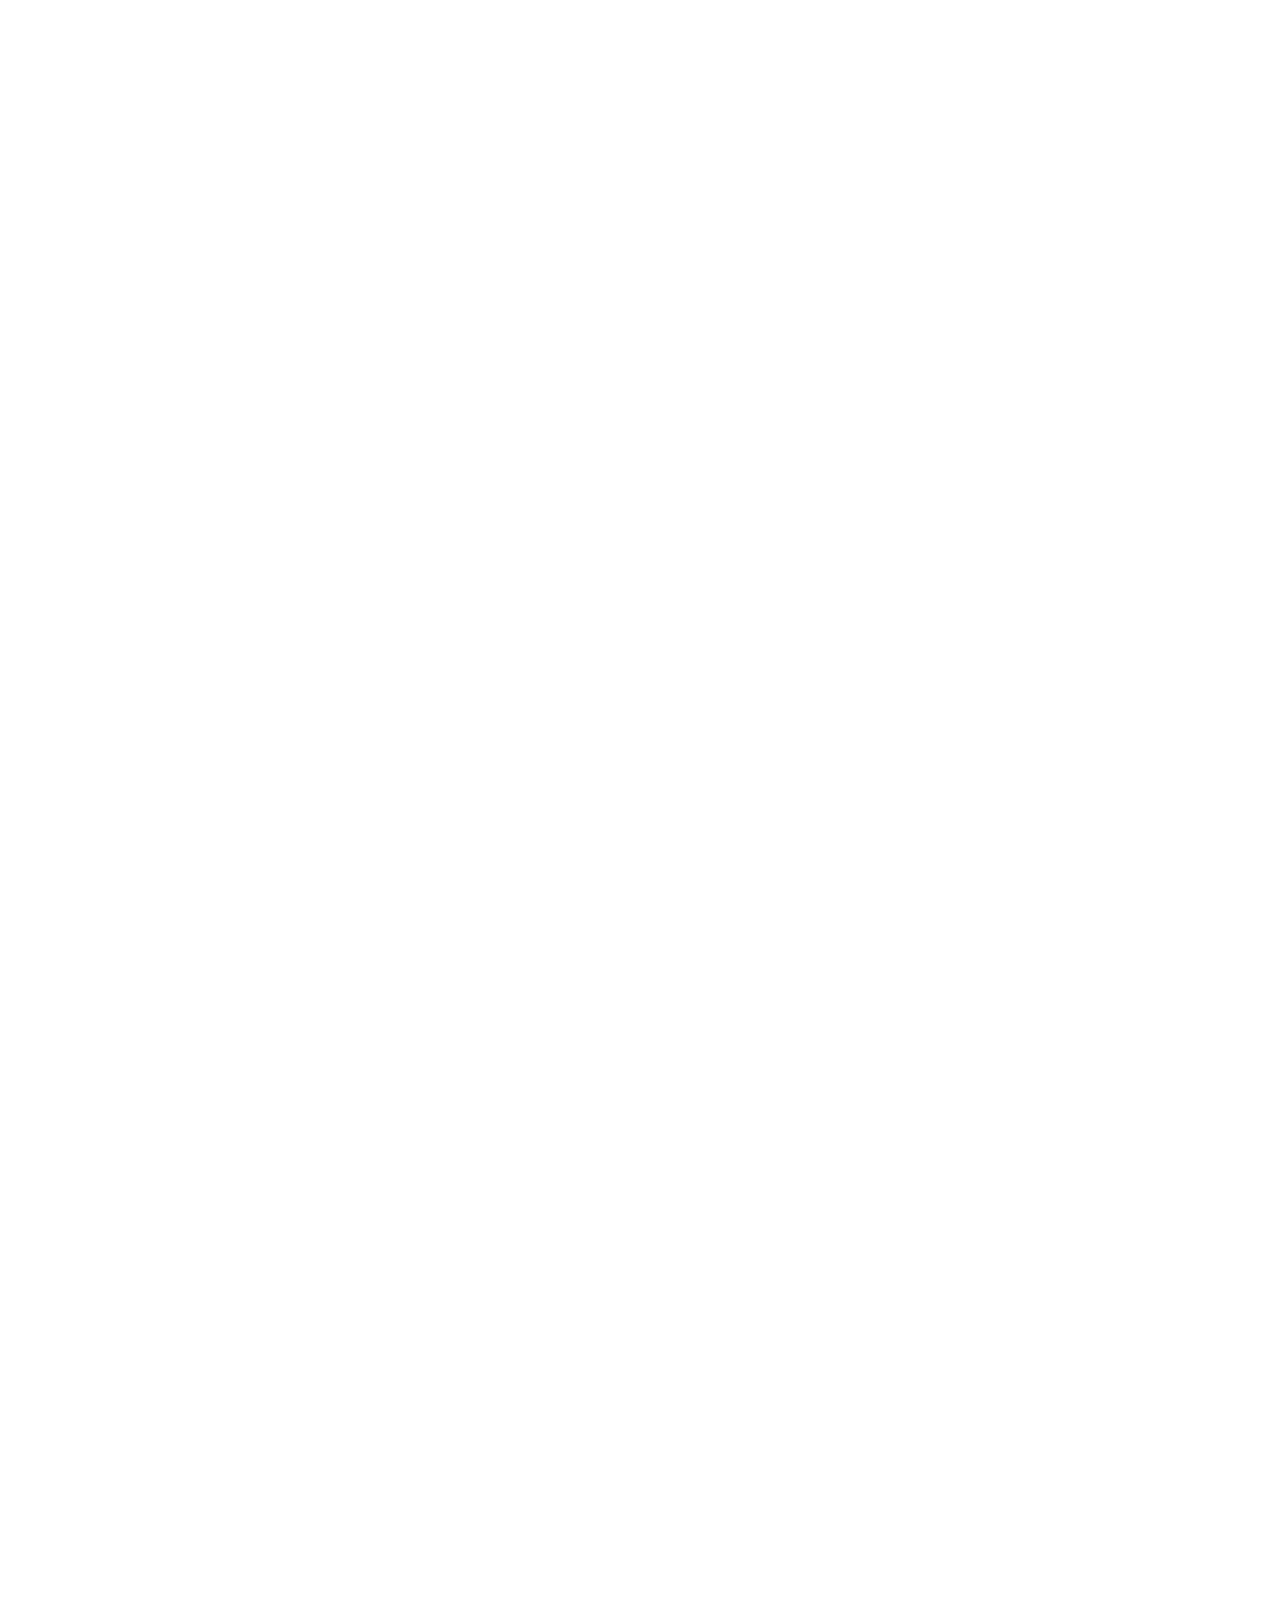
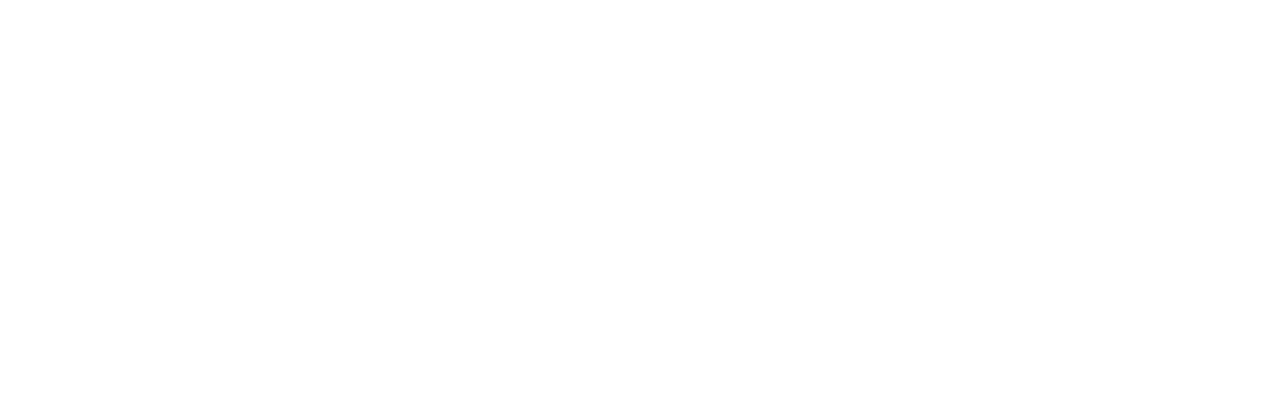
==== commit dd6b644a: "오늘" ====
--- a/html/index.html
+++ b/html/index.html
@@ -85,7 +85,7 @@
 					</div>
 					<div class="conts">
 						<h3>New York</h3>
-						<p>Fri 27 Nov 2016</p>
+						<p>Fri 27 Nov 2020</p>
 						<div class="summary"> Praesent tincidunt sed tellus ut rutrum sed vitae justo.</div>
 						<div class="bt-buy">Buy Tickect</div>
 					</div>
@@ -96,18 +96,18 @@
 					</div>
 					<div class="conts">
 						<h3>Paris</h3>
-						<p>Sst 28 Nov 2016</p>
+						<p>Sst 28 Nov 2020</p>
 						<div class="summary"> Praesent tincidunt sed tellus ut rutrum sed vitae justo.</div>
-						<dir class="bt-buy">Buy Tickect</dir>
+						<div class="bt-buy">Buy Tickect</div>
 					</div>
 				</div>
 				<div class="city">
 					<div class="photo">
-						<img src="../img/sanfran.jpg" alt="sanfran" class="img">
+						<img src="../img/sanfran.jpg" alt="san Francisco" class="img">
 					</div>
 					<div class="conts">
-						<h3>sanfran</h3>
-						<p>Sun 29 Nov 2016</p>
+						<h3>San Francison</h3>
+						<p>Sun 29 Nov 2020</p>
 						<div class="summary"> Praesent tincidunt sed tellus ut rutrum sed vitae justo.</div>
 						<div class="bt-buy">Buy Tickect</div>
 					</div>
--- a/css/index.css
+++ b/css/index.css
@@ -185,6 +185,10 @@
 .city:nth-child(2) {
 	margin: 0 2%;
 }
+/* .city-photo:hover {opacity 0.6;} */
+.city-photo:{overflow: hidden;}
+.city-photo:hover>img{transform:scale(1.1);opacity: 1;}
+.city-photo>img{transition: all 0.5s;opacity: 0.7;}
 
 .city>.conts {
 	background-color: white;
@@ -201,6 +205,7 @@
 
 .city>.conts>p {
 	padding: 6px 0;
+	color: #999;
 }
 
 .city>.conts>.summary {
@@ -212,11 +217,11 @@
 	background-color: black;
 	color: white;
 	display: inline-block;
-	margin: 12px;
-}
-
-.city>.conts>.bt-buy :hover {
+	margin-top: 12px;
+}
+
+.city>.conts>.bt-buy:hover {
 	background-color: #ccc;
-	color: #111111;
+	color: #111;
 	cursor: pointer;
 }